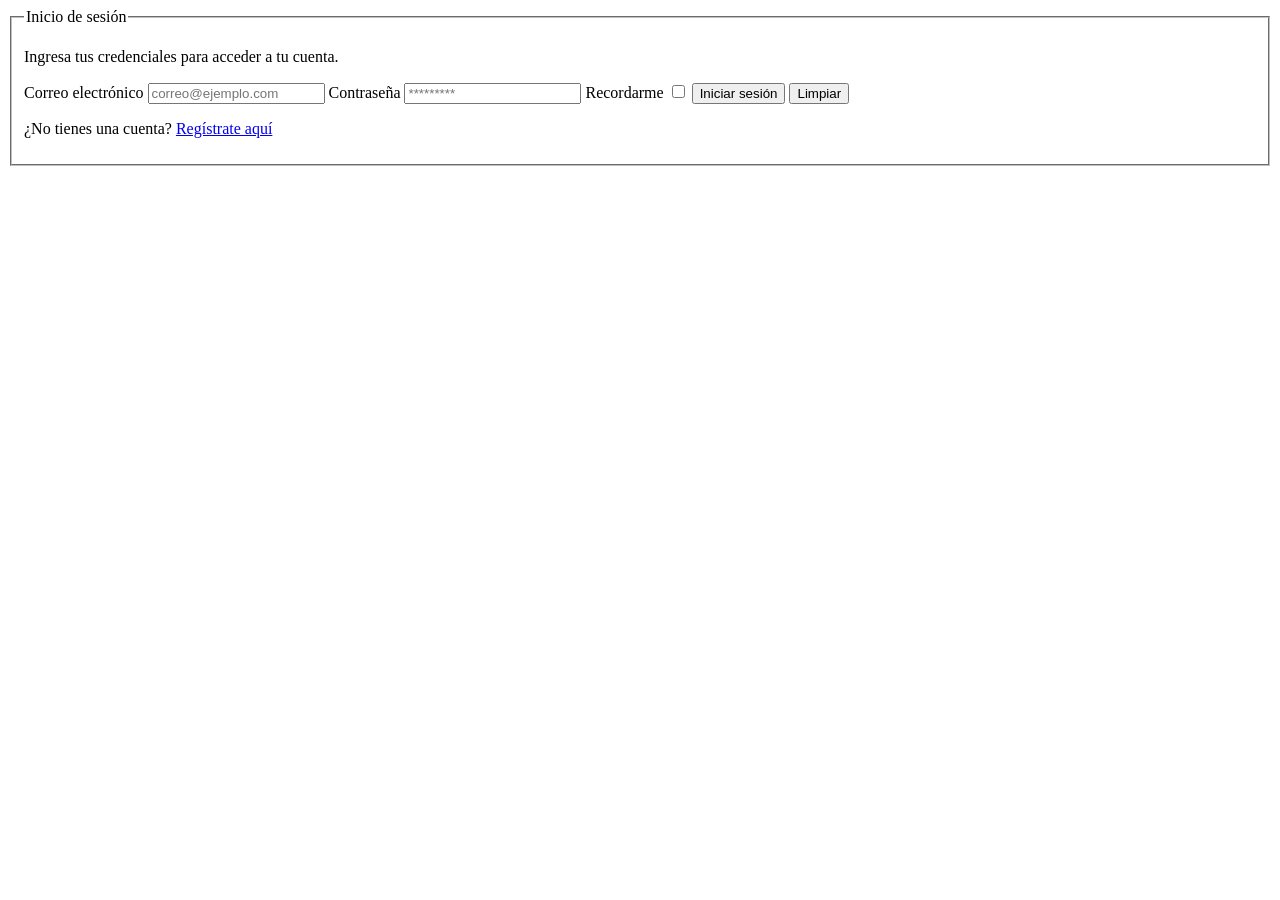
==== login.html @ 7333722d "a" ====
<!DOCTYPE html>
<html lang="en">
<head>
    <meta charset="UTF-8">
    <meta name="viewport" content="width=device-width, initial-scale=1.0">
    <title>Login</title>
    <link rel="stylesheet" href="css/login.css">
    <link rel="shortcut icon" href="img/logo.png" type="image/x-icon">
</head>
<body>
    <main>
        <section>
            <form action="">
                <fieldset>
                    <legend>Inicio de sesión</legend>
                    <p>Ingresa tus credenciales para acceder a tu cuenta.</p>

                    <label>Correo electrónico</label>
                    <input type="email" placeholder="correo@ejemplo.com" required>

                    <label>Contraseña</label>
                    <input type="password" placeholder="*********" required>

                    <label>Recordarme</label>
                    <input type="checkbox">

                    <input type="submit" value="Iniciar sesión">
                    <input type="reset" value="Limpiar">
                    
                    <p class="enlace">¿No tienes una cuenta? <a href="registro.html">Regístrate
aquí</a></p>
                 </fieldset>
            </form>
        </section>
    </main>  
</body>
</html>
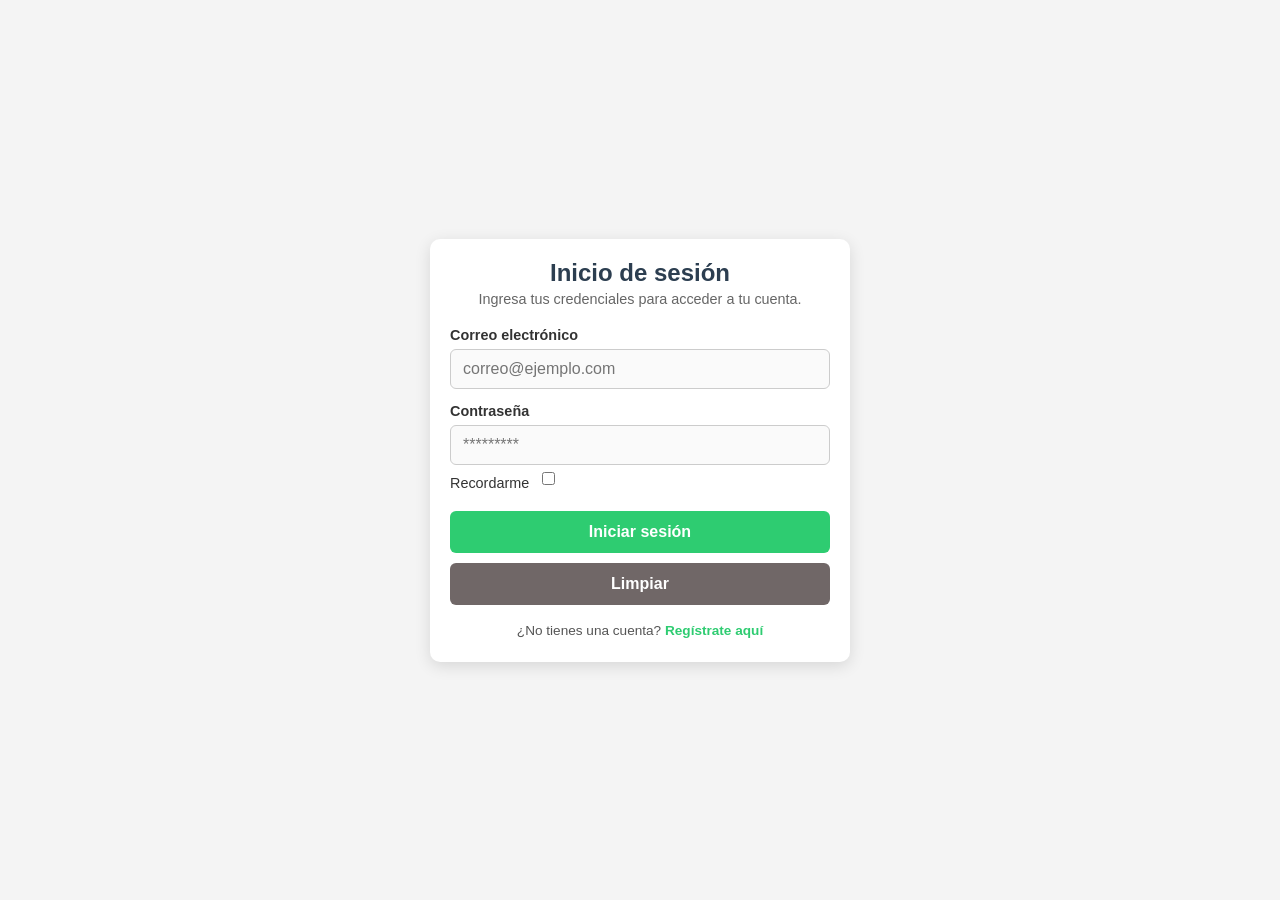
==== commit b02652dc: "e" ====
--- a/login.html
+++ b/login.html
@@ -4,7 +4,7 @@
     <meta charset="UTF-8">
     <meta name="viewport" content="width=device-width, initial-scale=1.0">
     <title>Login</title>
-    <link rel="stylesheet" href="css/login.css">
+    <link rel="stylesheet" href="css/Login.css">
     <link rel="shortcut icon" href="img/logo.png" type="image/x-icon">
 </head>
 <body>
--- a/css/Login.css
+++ b/css/Login.css
@@ -0,0 +1,149 @@
+* {
+    box-sizing: border-box;
+}
+
+body {
+    margin: 0;
+    min-height: 100vh;
+    display: flex;
+    align-items: center;
+    justify-content: center;
+    font-family: Arial, Helvetica, sans-serif;
+    background-color: #f4f4f4;
+    color: #222;
+    padding: 20px;
+}
+
+main {
+    display: flex;
+    justify-content: center;
+    width: 100%;
+}
+
+section {
+    width: 100%;
+    max-width: 420px;
+}
+
+form {
+    background-color: #fff;
+    border-radius: 10px;
+    box-shadow: 0 4px 16px rgba(0, 0, 0, 0.12);
+    padding: 10px 20px 20px;
+}
+
+fieldset {
+    border: none;
+    padding: 0;
+    margin: 0;
+}
+
+legend {
+    width: 100%;
+    text-align: center;
+    font-size: 1.5rem;
+    font-weight: bold;
+    color: #2c3e50;
+    padding: 10px 0 4px;
+}
+
+fieldset > p {
+    text-align: center;
+    font-size: 0.9rem;
+    color: #666;
+    margin-top: 0;
+    margin-bottom: 20px;
+ }
+
+ label {
+    display: block;
+    margin: 14px 0 6px;
+    font-weight: 600;
+    font-size: 0.9rem;
+    color: #333;
+}
+
+input,
+select {
+    width: 100%;
+    padding: 10px 12px;
+    border: 1px solid #ccc;
+    border-radius: 6px;
+    font-size: 1rem;
+    font-family: inherit;
+    background-color: #fafafa;
+    transition: border-color 0.2s, box-shadow 0.2s;
+}
+
+input:focus,
+select:focus {
+    outline: none;
+    border-color: #2ecc71;
+    box-shadow: 0 0 0 3px rgba(46, 204, 113, 0.2);
+    background-color: #fff;
+}
+
+label:has(+ input[type="checkbox"]),
+label:has(+ input[type="radio"]) {
+    display: inline-block;
+    margin: 10px 8px 10px 0;
+    font-weight: 500;
+}
+
+input[type="checkbox"],
+input[type="radio"] {
+    width: auto;
+    accent-color: #2ecc71;
+    margin: 0 0 10px;
+    vertical-align: middle;
+    cursor: pointer;
+}
+
+input[type="submit"],
+input[type="reset"] {
+    width: 100%;
+    margin-top: 10px;
+    padding: 12px;
+    border: none;
+    border-radius: 6px;
+    font-size: 1rem;
+    font-weight: 600;
+    cursor: pointer;
+    color: #fff;
+    transition: background-color 0.2s;
+}
+
+input[type="submit"] {
+    background-color: #2ecc71;
+}
+
+input[type="submit"]:hover {
+    background-color: #27ae60;
+}
+
+input[type="reset"] {
+    background-color: #706767;
+}
+
+input[type="reset"]:hover {
+    background-color: #c0392b;
+}
+
+.enlace {
+    text-align: center;
+    font-size: 0.85rem;
+    color: #555;
+    margin-top: 18px;
+    margin-bottom: 4px;
+}
+
+.enlace a {
+    color: #2ecc71;
+    font-weight: 600;
+    text-decoration: none;
+}
+
+.enlace a:hover {
+    text-decoration: underline;
+}
+
